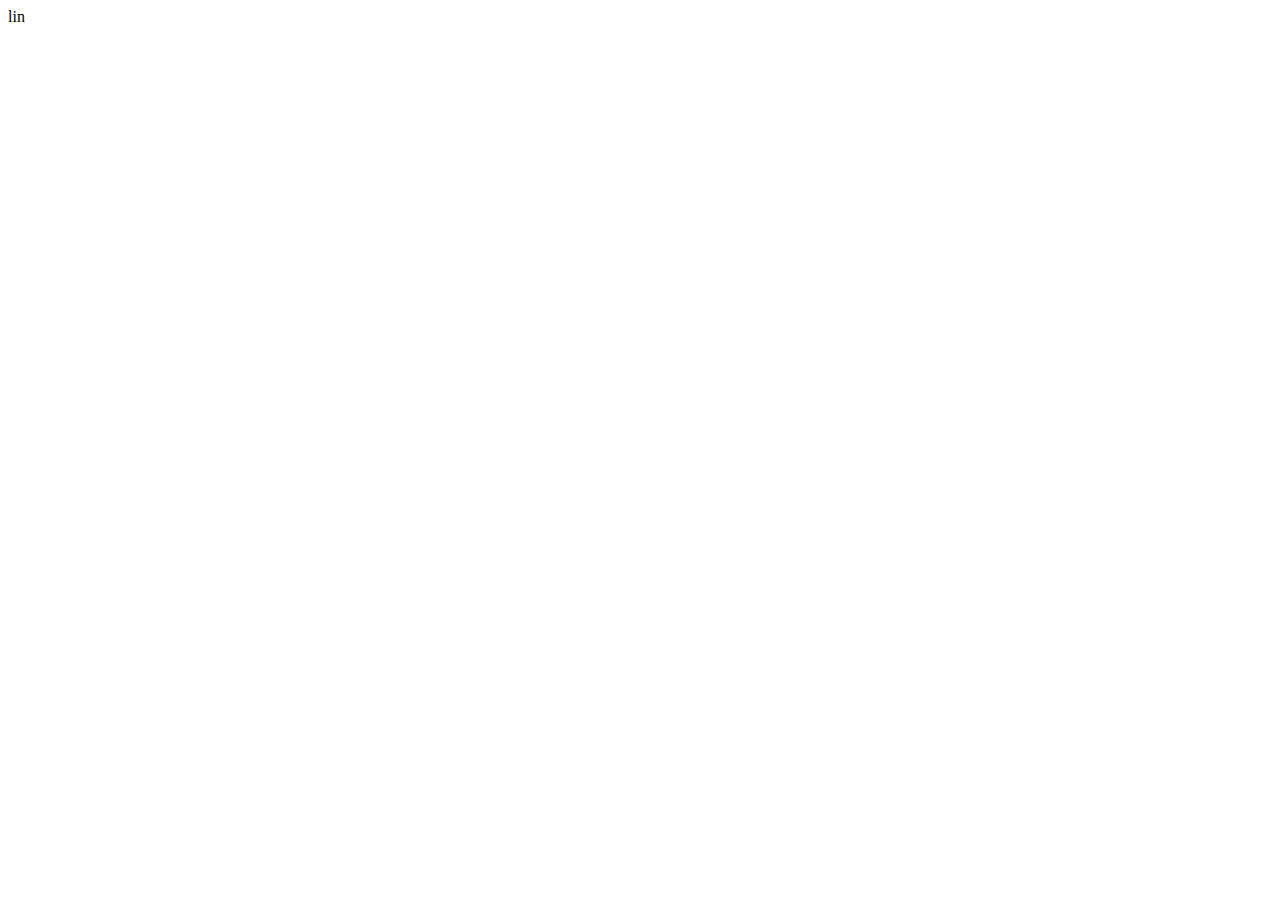
==== index.html @ cf784357 "Initial commit" ====
<!DOCTYPE html>
<html lang="en">
<head>
    <meta charset="UTF-8">
    <meta http-equiv="X-UA-Compatible" content="IE=edge">
    <meta name="viewport" content="width=device-width, initial-scale=1.0">
    lin
    <title>Document</title>
</head>
<body>
    
</body>
</html>
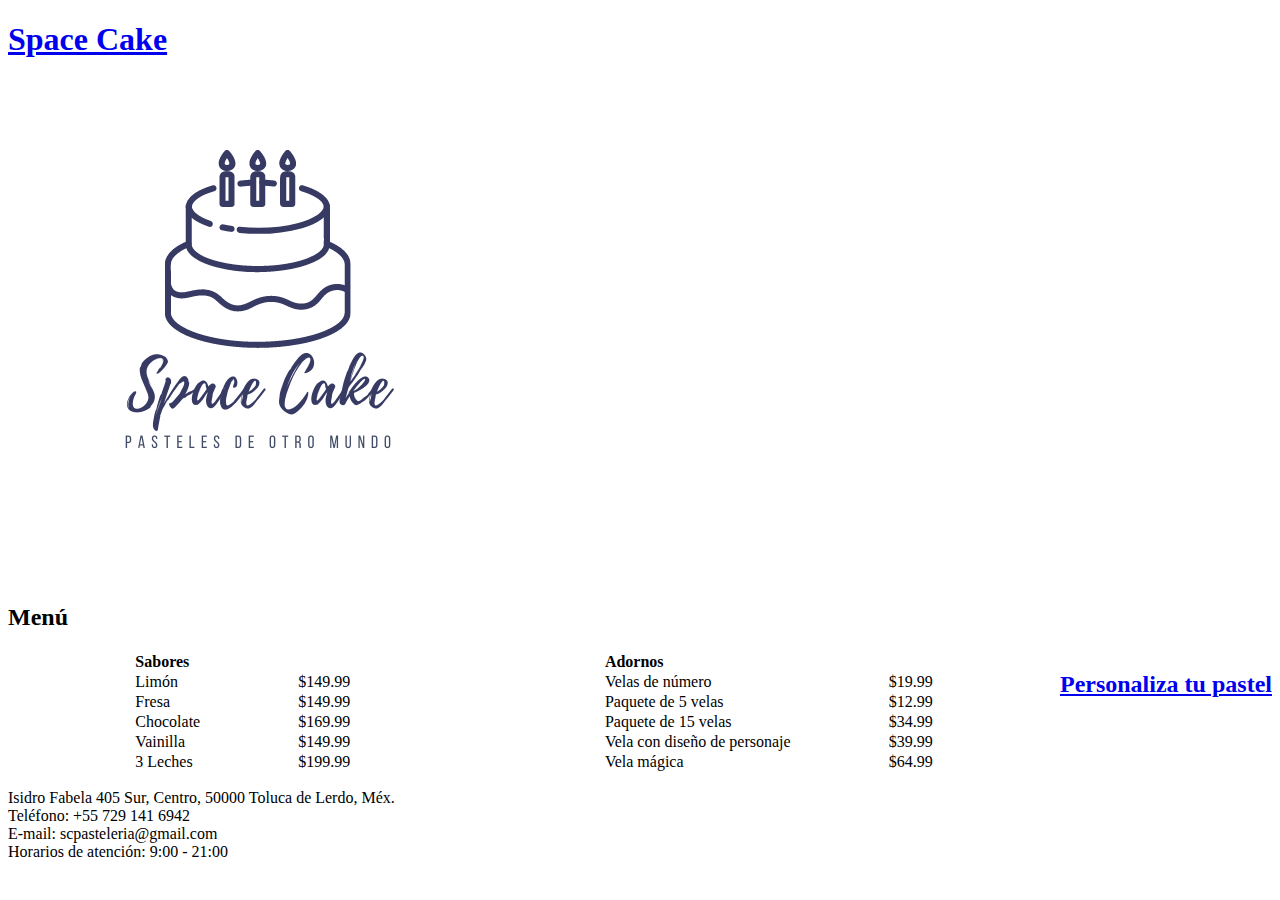
==== commit d3c8f5db: "Avance" ====
--- a/index.html
+++ b/index.html
@@ -4,10 +4,77 @@
     <meta charset="UTF-8">
     <meta http-equiv="X-UA-Compatible" content="IE=edge">
     <meta name="viewport" content="width=device-width, initial-scale=1.0">
-    lin
-    <title>Document</title>
+    <link rel="stylesheet" href="./styles/index.css">
+    <title>Home</title>
 </head>
 <body>
-    
+    <header>
+        <h1><a href="./index.html">Space Cake</a></h1>
+        <img src="./img/Space Cake.png" alt="">
+    </header>
+    <h2>Menú</h2>
+    <section class="catalogo">
+        <table>
+            <tr>
+                <th>Sabores</th>
+            </tr>
+            <tr>
+                <td>Limón</td>
+                <td>$149.99</td>
+            </tr>
+            <tr>
+                <td>Fresa</td>
+                <td>$149.99</td>
+            </tr>
+            <tr>
+                <td>Chocolate</td>
+                <td>$169.99</td>
+            </tr>
+            <tr>
+                <td>Vainilla</td>
+                <td>$149.99</td>
+            </tr>
+            <tr>
+                <td>3 Leches</td>
+                <td>$199.99</td>
+            </tr>
+        </table>
+        <table>
+            <tr>
+                <th>Adornos</th>
+            </tr>
+            <tr>
+                <td>Velas de número</td>
+                <td>$19.99</td>
+            </tr>
+            <tr>
+                <td>Paquete de 5 velas</td>
+                <td>$12.99</td>
+            </tr>
+            <tr>
+                <td>Paquete de 15 velas</td>
+                <td>$34.99</td>
+            </tr>
+            <tr>
+                <td>Vela con diseño de personaje</td>
+                <td>$39.99</td>
+            </tr>
+            <tr>
+                <td>Vela mágica</td>
+                <td>$64.99</td>
+            </tr>
+        </table>
+        <div>
+            <a href="./views/personalizarPastel.html"><h2>Personaliza tu pastel</h2></a>
+        </div>
+    </section>
+    <footer>
+        <div class="datosDeContacto">
+            <p>Isidro Fabela 405 Sur, Centro, 50000 Toluca de Lerdo, Méx. <br>
+            Teléfono: +55 729 141 6942 <br>
+            E-mail: scpasteleria@gmail.com <br>
+            Horarios de atención: 9:00 - 21:00</p>
+        </div>
+    </footer>
 </body>
 </html>--- a/styles/index.css
+++ b/styles/index.css
@@ -0,0 +1,12 @@
+.catalogo{
+    display: flex;
+}
+
+.catalogo table{
+    margin: 0 auto;
+    text-align: left;
+}
+
+.catalogo td, .catalogo th{
+    padding: 0 3em;
+}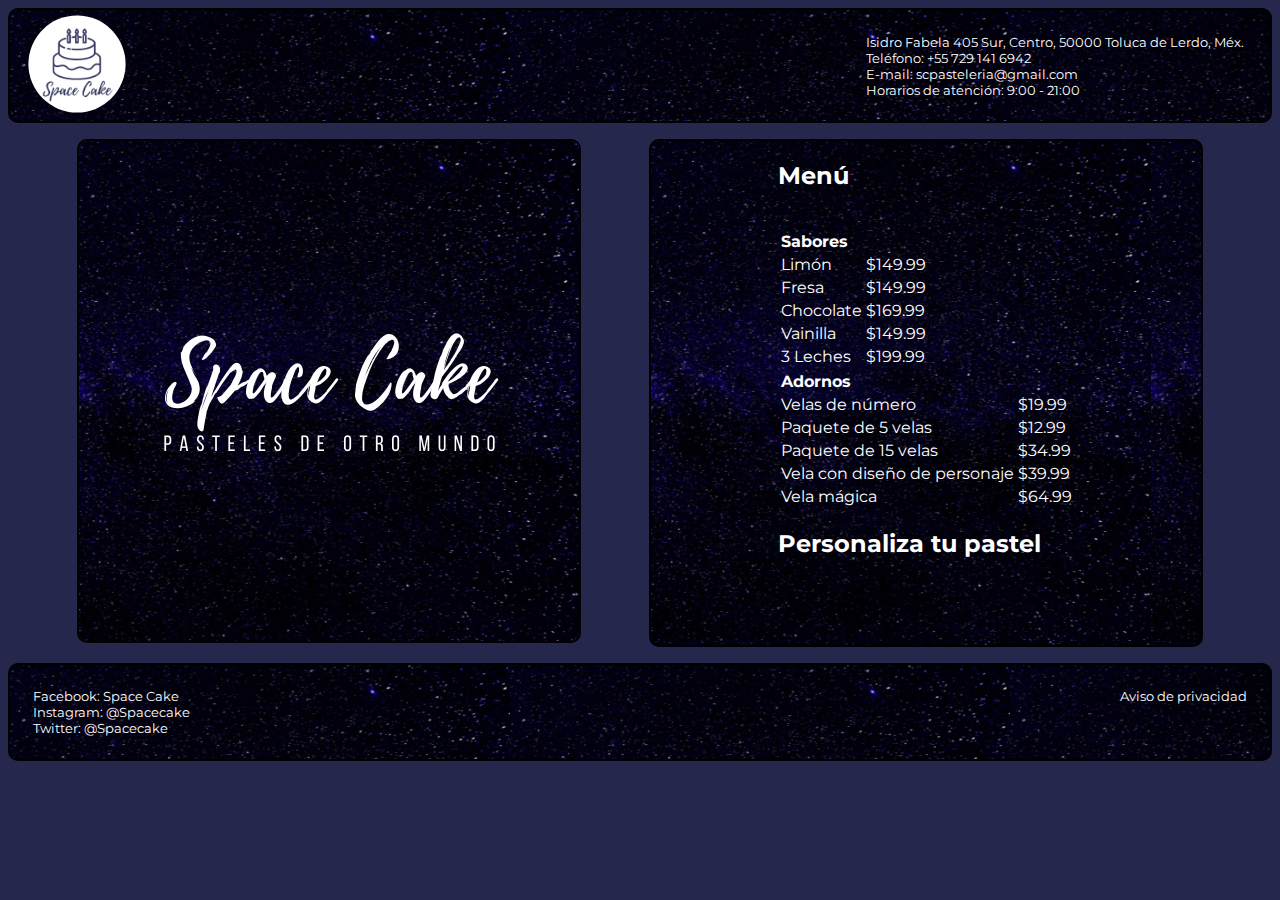
==== commit 1b301c28: "Avance" ====
--- a/index.html
+++ b/index.html
@@ -1,80 +1,112 @@
 <!DOCTYPE html>
 <html lang="en">
-<head>
-    <meta charset="UTF-8">
-    <meta http-equiv="X-UA-Compatible" content="IE=edge">
-    <meta name="viewport" content="width=device-width, initial-scale=1.0">
-    <link rel="stylesheet" href="./styles/index.css">
+  <head>
+    <meta charset="UTF-8" />
+    <meta http-equiv="X-UA-Compatible" content="IE=edge" />
+    <meta name="viewport" content="width=device-width, initial-scale=1.0" />
+    <link rel="stylesheet" href="./styles/index.css" />
+    <link rel="preconnect" href="https://fonts.googleapis.com" />
+    <link rel="preconnect" href="https://fonts.gstatic.com" crossorigin />
+    <link
+      href="https://fonts.googleapis.com/css2?family=Montserrat:wght@300&display=swap"
+      rel="stylesheet"
+    />
     <title>Home</title>
-</head>
-<body>
+  </head>
+
+  <body>
     <header>
-        <h1><a href="./index.html">Space Cake</a></h1>
-        <img src="./img/Space Cake.png" alt="">
+      <div>
+        <a href="./index.html"
+          ><img src="./img/logo.png" alt="logotipo pasteleria"
+        /></a>
+        <div>
+          <p>
+            Isidro Fabela 405 Sur, Centro, 50000 Toluca de Lerdo, Méx. <br />
+            Teléfono: +55 729 141 6942 <br />
+            E-mail: scpasteleria@gmail.com <br />
+            Horarios de atención: 9:00 - 21:00
+          </p>
+        </div>
+      </div>
     </header>
-    <h2>Menú</h2>
-    <section class="catalogo">
-        <table>
-            <tr>
-                <th>Sabores</th>
-            </tr>
-            <tr>
-                <td>Limón</td>
-                <td>$149.99</td>
-            </tr>
-            <tr>
-                <td>Fresa</td>
-                <td>$149.99</td>
-            </tr>
-            <tr>
-                <td>Chocolate</td>
-                <td>$169.99</td>
-            </tr>
-            <tr>
-                <td>Vainilla</td>
-                <td>$149.99</td>
-            </tr>
-            <tr>
-                <td>3 Leches</td>
-                <td>$199.99</td>
-            </tr>
+
+    <section>
+      <div class="logoFondo">
+        <img src="./img/logoConFondo.png" alt="" />
+      </div>
+      <div class="menu">
+        <h2>Menú</h2>
+        <br />
+        <table class="sabores">
+          <tr>
+            <th>Sabores</th>
+          </tr>
+          <tr>
+            <td>Limón</td>
+            <td>$149.99</td>
+          </tr>
+          <tr>
+            <td>Fresa</td>
+            <td>$149.99</td>
+          </tr>
+          <tr>
+            <td>Chocolate</td>
+            <td>$169.99</td>
+          </tr>
+          <tr>
+            <td>Vainilla</td>
+            <td>$149.99</td>
+          </tr>
+          <tr>
+            <td>3 Leches</td>
+            <td>$199.99</td>
+          </tr>
         </table>
-        <table>
-            <tr>
-                <th>Adornos</th>
-            </tr>
-            <tr>
-                <td>Velas de número</td>
-                <td>$19.99</td>
-            </tr>
-            <tr>
-                <td>Paquete de 5 velas</td>
-                <td>$12.99</td>
-            </tr>
-            <tr>
-                <td>Paquete de 15 velas</td>
-                <td>$34.99</td>
-            </tr>
-            <tr>
-                <td>Vela con diseño de personaje</td>
-                <td>$39.99</td>
-            </tr>
-            <tr>
-                <td>Vela mágica</td>
-                <td>$64.99</td>
-            </tr>
+        <table class="adornos">
+          <tr>
+            <th>Adornos</th>
+          </tr>
+          <tr>
+            <td>Velas de número</td>
+            <td>$19.99</td>
+          </tr>
+          <tr>
+            <td>Paquete de 5 velas</td>
+            <td>$12.99</td>
+          </tr>
+          <tr>
+            <td>Paquete de 15 velas</td>
+            <td>$34.99</td>
+          </tr>
+          <tr>
+            <td>Vela con diseño de personaje</td>
+            <td>$39.99</td>
+          </tr>
+          <tr>
+            <td>Vela mágica</td>
+            <td>$64.99</td>
+          </tr>
         </table>
-        <div>
-            <a href="./views/personalizarPastel.html"><h2>Personaliza tu pastel</h2></a>
+        <div class="pedido">
+          <a href="./views/personalizarPastel.html">
+            <h2>Personaliza tu pastel</h2>
+          </a>
         </div>
+      </div>
     </section>
+
     <footer>
-        <div class="datosDeContacto">
-            <p>Isidro Fabela 405 Sur, Centro, 50000 Toluca de Lerdo, Méx. <br>
-            Teléfono: +55 729 141 6942 <br>
-            E-mail: scpasteleria@gmail.com <br>
-            Horarios de atención: 9:00 - 21:00</p>
-        </div>
+      <div class="redesSociales">
+        <p>
+          Facebook: Space Cake <br />
+          Instagram: @Spacecake <br />
+          Twitter: @Spacecake
+        </p>
+      </div>
+      <div class="doc">
+        <p>Aviso de privacidad</p>
+      </div>
     </footer>
-</body>
-</html>+  </body>
+</html>
--- a/styles/index.css
+++ b/styles/index.css
@@ -1,12 +1,82 @@
-.catalogo{
-    display: flex;
+:root {
+  --primary-color: #25274c;
+  --secondary-color: #434c67;
 }
 
-.catalogo table{
-    margin: 0 auto;
-    text-align: left;
+body {
+  background-color: var(--primary-color);
+  color: white;
+  font-family: "Montserrat", sans-serif;
 }
 
-.catalogo td, .catalogo th{
-    padding: 0 3em;
-}+header,
+header img,
+footer {
+  border: 2px solid black;
+  border-radius: 10px;
+}
+
+header {
+  background-image: url("../img/fondo.png");
+  margin-bottom: 1em;
+}
+
+header div {
+  display: flex;
+  justify-content: space-between;
+  align-items: center;
+  margin: 0 1em;
+  font-size: small;
+}
+
+header img {
+  height: 8em;
+  width: auto;
+  clip-path: circle(45% at center);
+}
+
+section {
+  display: flex;
+  flex-direction: row;
+  justify-content: space-evenly;
+  flex-flow: wrap;
+}
+
+section img {
+  box-sizing: border-box;
+  border: 2px solid black;
+  border-radius: 10px;
+}
+
+.menu {
+  padding: 0 10%;
+  text-align: left;
+  background-image: url("../img/fondo.png");
+  border: 2px solid black;
+  border-radius: 10px;
+}
+
+.menu a {
+  text-decoration: none;
+  color: white;
+}
+
+footer {
+  margin-top: 1em;
+  background-image: url("../img/fondo.png");
+  padding: 10px;
+  color: white;
+  display: flex;
+  justify-content: space-between;
+}
+
+footer div {
+  margin: 0 1em;
+  font-size: small;
+}
+
+@media screen and (max-width: 600px) {
+  section img {
+    width: 50%;
+  }
+}
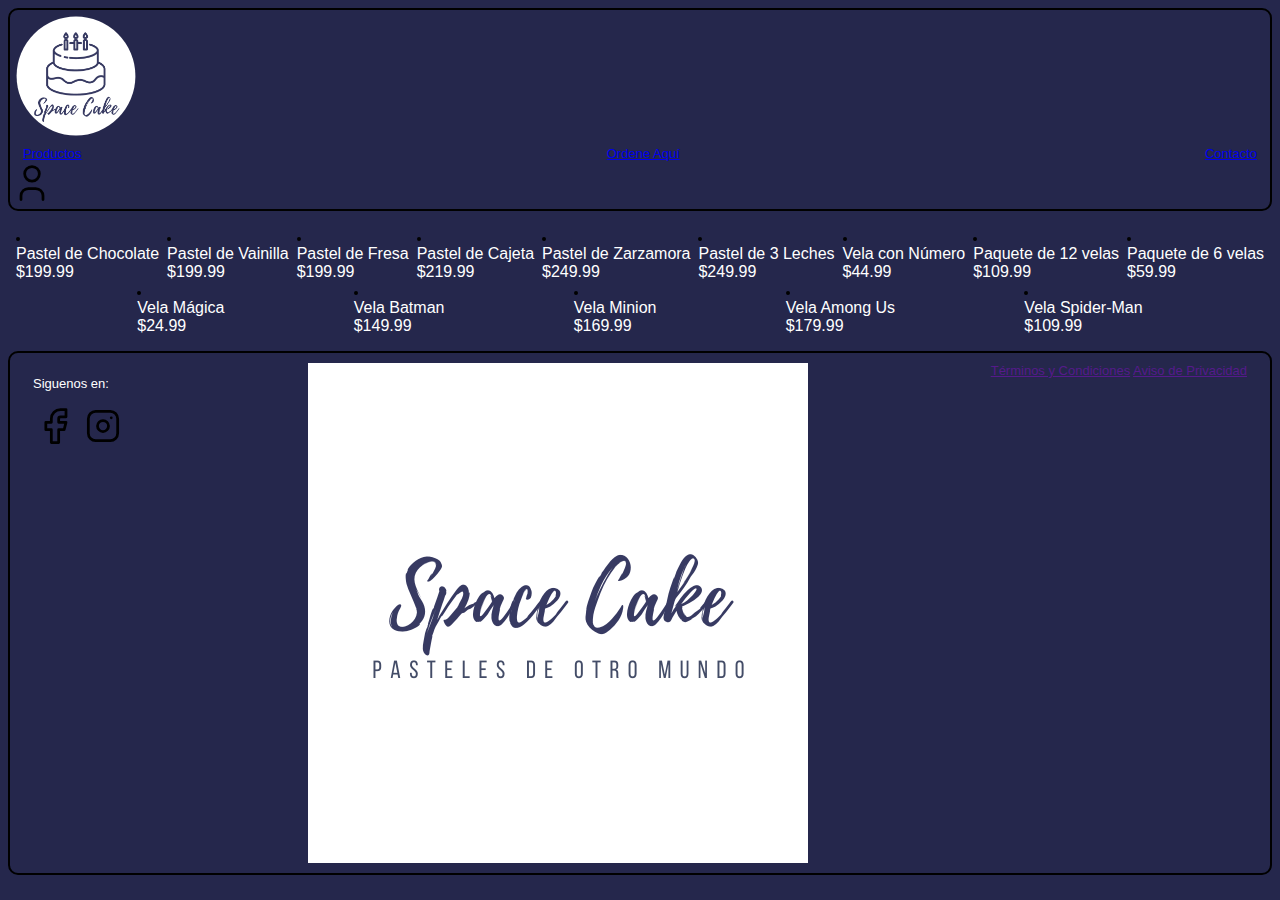
==== commit a0530b0e: "UI User" ====
--- a/index.html
+++ b/index.html
@@ -1,112 +1,107 @@
 <!DOCTYPE html>
 <html lang="en">
-  <head>
-    <meta charset="UTF-8" />
-    <meta http-equiv="X-UA-Compatible" content="IE=edge" />
-    <meta name="viewport" content="width=device-width, initial-scale=1.0" />
-    <link rel="stylesheet" href="./styles/index.css" />
-    <link rel="preconnect" href="https://fonts.googleapis.com" />
-    <link rel="preconnect" href="https://fonts.gstatic.com" crossorigin />
-    <link
-      href="https://fonts.googleapis.com/css2?family=Montserrat:wght@300&display=swap"
-      rel="stylesheet"
-    />
-    <title>Home</title>
-  </head>
-
-  <body>
+<head>
+    <meta charset="UTF-8">
+    <meta http-equiv="X-UA-Compatible" content="IE=edge">
+    <meta name="viewport" content="width=device-width, initial-scale=1.0">
+    <link rel="icon" href="./img/logo.png">
+    <link rel="preconnect" href="https://fonts.googleapis.com">
+    <link rel="preconnect" href="https://fonts.gstatic.com" crossorigin>
+    <link href="https://fonts.googleapis.com/css2?family=Hubballi&display=swap" rel="stylesheet">
+    <link rel="stylesheet" href="./styles/index.css">
+    <title>Productos</title>
+</head>
+<body>
     <header>
-      <div>
-        <a href="./index.html"
-          ><img src="./img/logo.png" alt="logotipo pasteleria"
-        /></a>
+        <img src="./img/logo.png" alt="">
         <div>
-          <p>
-            Isidro Fabela 405 Sur, Centro, 50000 Toluca de Lerdo, Méx. <br />
-            Teléfono: +55 729 141 6942 <br />
-            E-mail: scpasteleria@gmail.com <br />
-            Horarios de atención: 9:00 - 21:00
-          </p>
+            <a href="./index.html">Productos</a>
+            <a href="./views/ordenar.html">Ordene Aquí</a>
+            <a href="./views/contacto.html">Contacto</a>
         </div>
-      </div>
+        <a href=""><svg xmlns="http://www.w3.org/2000/svg" class="icon icon-tabler icon-tabler-user" width="44" height="44" viewBox="0 0 24 24" stroke-width="1.5" stroke="#000000" fill="none" stroke-linecap="round" stroke-linejoin="round">
+            <path stroke="none" d="M0 0h24v24H0z" fill="none"/>
+            <circle cx="12" cy="7" r="4" />
+            <path d="M6 21v-2a4 4 0 0 1 4 -4h4a4 4 0 0 1 4 4v2" />
+          </svg></a>
     </header>
-
     <section>
-      <div class="logoFondo">
-        <img src="./img/logoConFondo.png" alt="" />
-      </div>
-      <div class="menu">
-        <h2>Menú</h2>
-        <br />
-        <table class="sabores">
-          <tr>
-            <th>Sabores</th>
-          </tr>
-          <tr>
-            <td>Limón</td>
-            <td>$149.99</td>
-          </tr>
-          <tr>
-            <td>Fresa</td>
-            <td>$149.99</td>
-          </tr>
-          <tr>
-            <td>Chocolate</td>
-            <td>$169.99</td>
-          </tr>
-          <tr>
-            <td>Vainilla</td>
-            <td>$149.99</td>
-          </tr>
-          <tr>
-            <td>3 Leches</td>
-            <td>$199.99</td>
-          </tr>
-        </table>
-        <table class="adornos">
-          <tr>
-            <th>Adornos</th>
-          </tr>
-          <tr>
-            <td>Velas de número</td>
-            <td>$19.99</td>
-          </tr>
-          <tr>
-            <td>Paquete de 5 velas</td>
-            <td>$12.99</td>
-          </tr>
-          <tr>
-            <td>Paquete de 15 velas</td>
-            <td>$34.99</td>
-          </tr>
-          <tr>
-            <td>Vela con diseño de personaje</td>
-            <td>$39.99</td>
-          </tr>
-          <tr>
-            <td>Vela mágica</td>
-            <td>$64.99</td>
-          </tr>
-        </table>
-        <div class="pedido">
-          <a href="./views/personalizarPastel.html">
-            <h2>Personaliza tu pastel</h2>
-          </a>
+        <div>
+            <img src="https://static.onecms.io/wp-content/uploads/sites/21/2017/02/24/3a23ae4b-48b7-44eb-96a7-0e8e755683b6-2000.jpg" alt="" id="chocolate"><br>
+            <label for="chocolate">Pastel de Chocolate <br> $199.99</label>
         </div>
-      </div>
+        <div>
+            <img src="https://dam.cocinafacil.com.mx/wp-content/uploads/2014/04/pastel-de-vainilla.jpg" alt="" id="vainilla"><br>
+            <label for="vainilla">Pastel de Vainilla <br> $199.99</label>
+        </div>
+        <div>
+            <img src="https://www.coosur.com/uploads/fotosNewCoosur/pastel-de-fresa-y-nata.jpg" alt="" id="fresa"><br>
+            <label for="fresa">Pastel de Fresa <br> $199.99</label>
+        </div>
+        <div>
+            <img src="https://www.chedraui.com.mx/medias/2354241-00-CH1200Wx1200H?context=bWFzdGVyfHJvb3R8MjM1MzU0fGltYWdlL2pwZWd8aDMwL2g2NC85OTM3MzUyNzIwNDE0LmpwZ3w1YmIxZTYzNjIzYWE5ZjllMTA4OTg1NTUzMjFjOWRiZTE0NWI0YTc3M2U1ZTk3YzI5NjVhYjZlMmViOTM0NWI0" alt="" id="cajeta"><br>
+            <label for="cajeta">Pastel de Cajeta <br> $219.99</label>
+        </div>
+        <div>
+            <img src="https://s.cornershopapp.com/product-images/2131109.jpg?versionId=VfgqAFy8nJviJkvcc_u3_FsO9_fU3j6t" alt="" id="zarzamora"><br>
+            <label for="zarzamora">Pastel de Zarzamora <br> $249.99</label>
+        </div>
+        <div>
+            <img src="https://www.heb.com.mx/media/catalog/product/cache/9f5ec31302878493d9ed0ac40a398e12/2/3/238659_image.jpg" alt="" id="3Leches"><br>
+            <label for="3Leches">Pastel de 3 Leches <br> $249.99</label>
+        </div>
+        <div>
+            <img src="https://yerbolina.com.mx/wp-content/uploads/2021/04/vela-numero.jpeg" alt="" id="velasNumero"> <br>
+            <label for="velasNumero">Vela con Número <br> $44.99</label>
+        </div>
+        <div>
+            <img src="http://disude.emercado.com.mx/web/image/product.product/34795/image" alt="" id="paq15"> <br>
+            <label for="paq12">Paquete de 12 velas <br> $109.99</label>
+        </div>
+        <div>
+            <img src="https://s.cornershopapp.com/product-images/91193.jpg" alt="" id="paq6"><br>
+            <label for="paq6">Paquete de 6 velas <br> $59.99</label>
+        </div>
+        <div>
+            <img src="https://i.pinimg.com/originals/3d/d9/56/3dd956a5d7a002d2242dcd86638ee398.jpg" alt="" id="velaMagica"><br>
+            <label for="velaMagica">Vela Mágica <br> $24.99</label>
+        </div>
+        <div>
+            <img src="https://http2.mlstatic.com/D_NQ_NP_633315-MLM42294700250_062020-W.jpg" alt="" id="batman"><br>
+            <label for="batman">Vela Batman <br> $149.99</label>
+        </div>
+        <div>
+            <img src="https://ae01.alicdn.com/kf/HTB1RoE1SpXXXXbOXXXXq6xXFXXX4/Creative-minions-arte-torta-vela-Kevin-Bob-Stuart-forma-Velas-Ceremonia-de-Apertura-de-la-escuela.jpg" alt="" id="velaMinion"><br>
+            <label for="velaMinion">Vela Minion <br> $169.99</label>
+        </div>
+        <div>
+            <img src="https://http2.mlstatic.com/D_NQ_NP_824651-MLM44177210949_112020-O.jpg" alt="" id="velaSus"><br> 
+            <label for="velaSus">Vela Among Us <br> $179.99</label>
+        </div>
+        <div>
+            <img src="https://http2.mlstatic.com/D_NQ_NP_804351-MLM46524498896_062021-O.webp" alt="" id="velaSpider"><br>
+            <label for="velaSpider">Vela Spider-Man <br> $109.99</label>
+        </div>
     </section>
-
     <footer>
-      <div class="redesSociales">
-        <p>
-          Facebook: Space Cake <br />
-          Instagram: @Spacecake <br />
-          Twitter: @Spacecake
-        </p>
-      </div>
-      <div class="doc">
-        <p>Aviso de privacidad</p>
-      </div>
+        <div>
+            <p>Siguenos en:</p>
+            <svg xmlns="http://www.w3.org/2000/svg" class="icon icon-tabler icon-tabler-brand-facebook" width="44" height="44" viewBox="0 0 24 24" stroke-width="1.5" stroke="#000000" fill="none" stroke-linecap="round" stroke-linejoin="round">
+                <path stroke="none" d="M0 0h24v24H0z" fill="none"/>
+                <path d="M7 10v4h3v7h4v-7h3l1 -4h-4v-2a1 1 0 0 1 1 -1h3v-4h-3a5 5 0 0 0 -5 5v2h-3" />
+              </svg>
+              <svg xmlns="http://www.w3.org/2000/svg" class="icon icon-tabler icon-tabler-brand-instagram" width="44" height="44" viewBox="0 0 24 24" stroke-width="1.5" stroke="#000000" fill="none" stroke-linecap="round" stroke-linejoin="round">
+                <path stroke="none" d="M0 0h24v24H0z" fill="none"/>
+                <rect x="4" y="4" width="16" height="16" rx="4" />
+                <circle cx="12" cy="12" r="3" />
+                <line x1="16.5" y1="7.5" x2="16.5" y2="7.501" />
+              </svg>
+        </div>
+        <img src="./img/fraseNombre.png" alt="">
+        <div>
+            <a href="">Términos y Condiciones</a>
+            <a href="">Aviso de Privacidad</a>
+        </div>
     </footer>
-  </body>
-</html>
+</body>
+</html>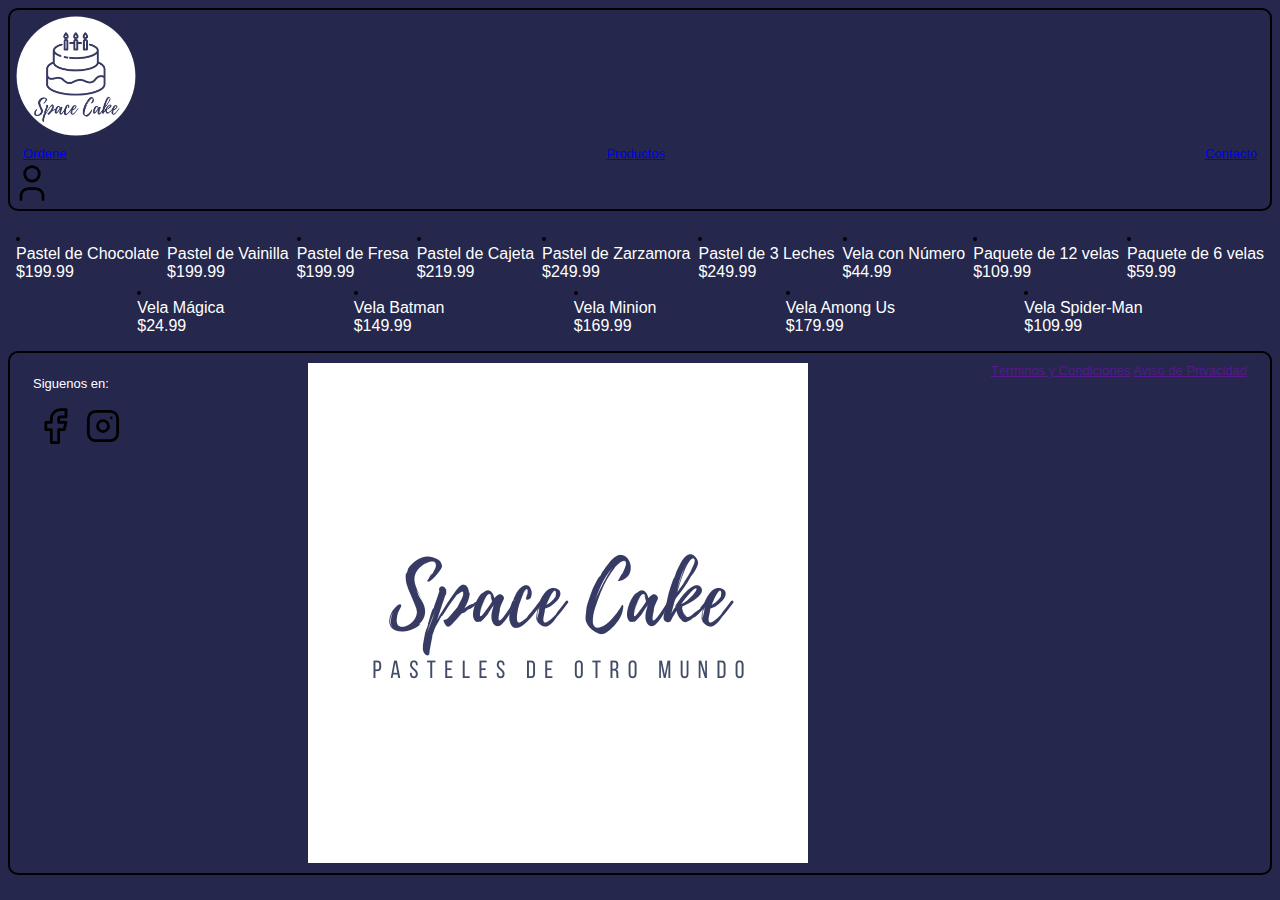
==== commit 062e80c3: "admin page" ====
--- a/index.html
+++ b/index.html
@@ -15,11 +15,11 @@
     <header>
         <img src="./img/logo.png" alt="">
         <div>
+            <a href="./views/ordenar.html">Ordene</a>
             <a href="./index.html">Productos</a>
-            <a href="./views/ordenar.html">Ordene Aquí</a>
             <a href="./views/contacto.html">Contacto</a>
         </div>
-        <a href=""><svg xmlns="http://www.w3.org/2000/svg" class="icon icon-tabler icon-tabler-user" width="44" height="44" viewBox="0 0 24 24" stroke-width="1.5" stroke="#000000" fill="none" stroke-linecap="round" stroke-linejoin="round">
+        <a href="./views/adminInventario.html"><svg xmlns="http://www.w3.org/2000/svg" class="icon icon-tabler icon-tabler-user" width="44" height="44" viewBox="0 0 24 24" stroke-width="1.5" stroke="#000000" fill="none" stroke-linecap="round" stroke-linejoin="round">
             <path stroke="none" d="M0 0h24v24H0z" fill="none"/>
             <circle cx="12" cy="7" r="4" />
             <path d="M6 21v-2a4 4 0 0 1 4 -4h4a4 4 0 0 1 4 4v2" />
@@ -55,7 +55,7 @@
             <label for="velasNumero">Vela con Número <br> $44.99</label>
         </div>
         <div>
-            <img src="http://disude.emercado.com.mx/web/image/product.product/34795/image" alt="" id="paq15"> <br>
+            <img src="https://www.sanborns.com.mx/imagenes-sanborns-ii/1200/2003283775861.jpg" alt="" id="paq15"> <br>
             <label for="paq12">Paquete de 12 velas <br> $109.99</label>
         </div>
         <div>
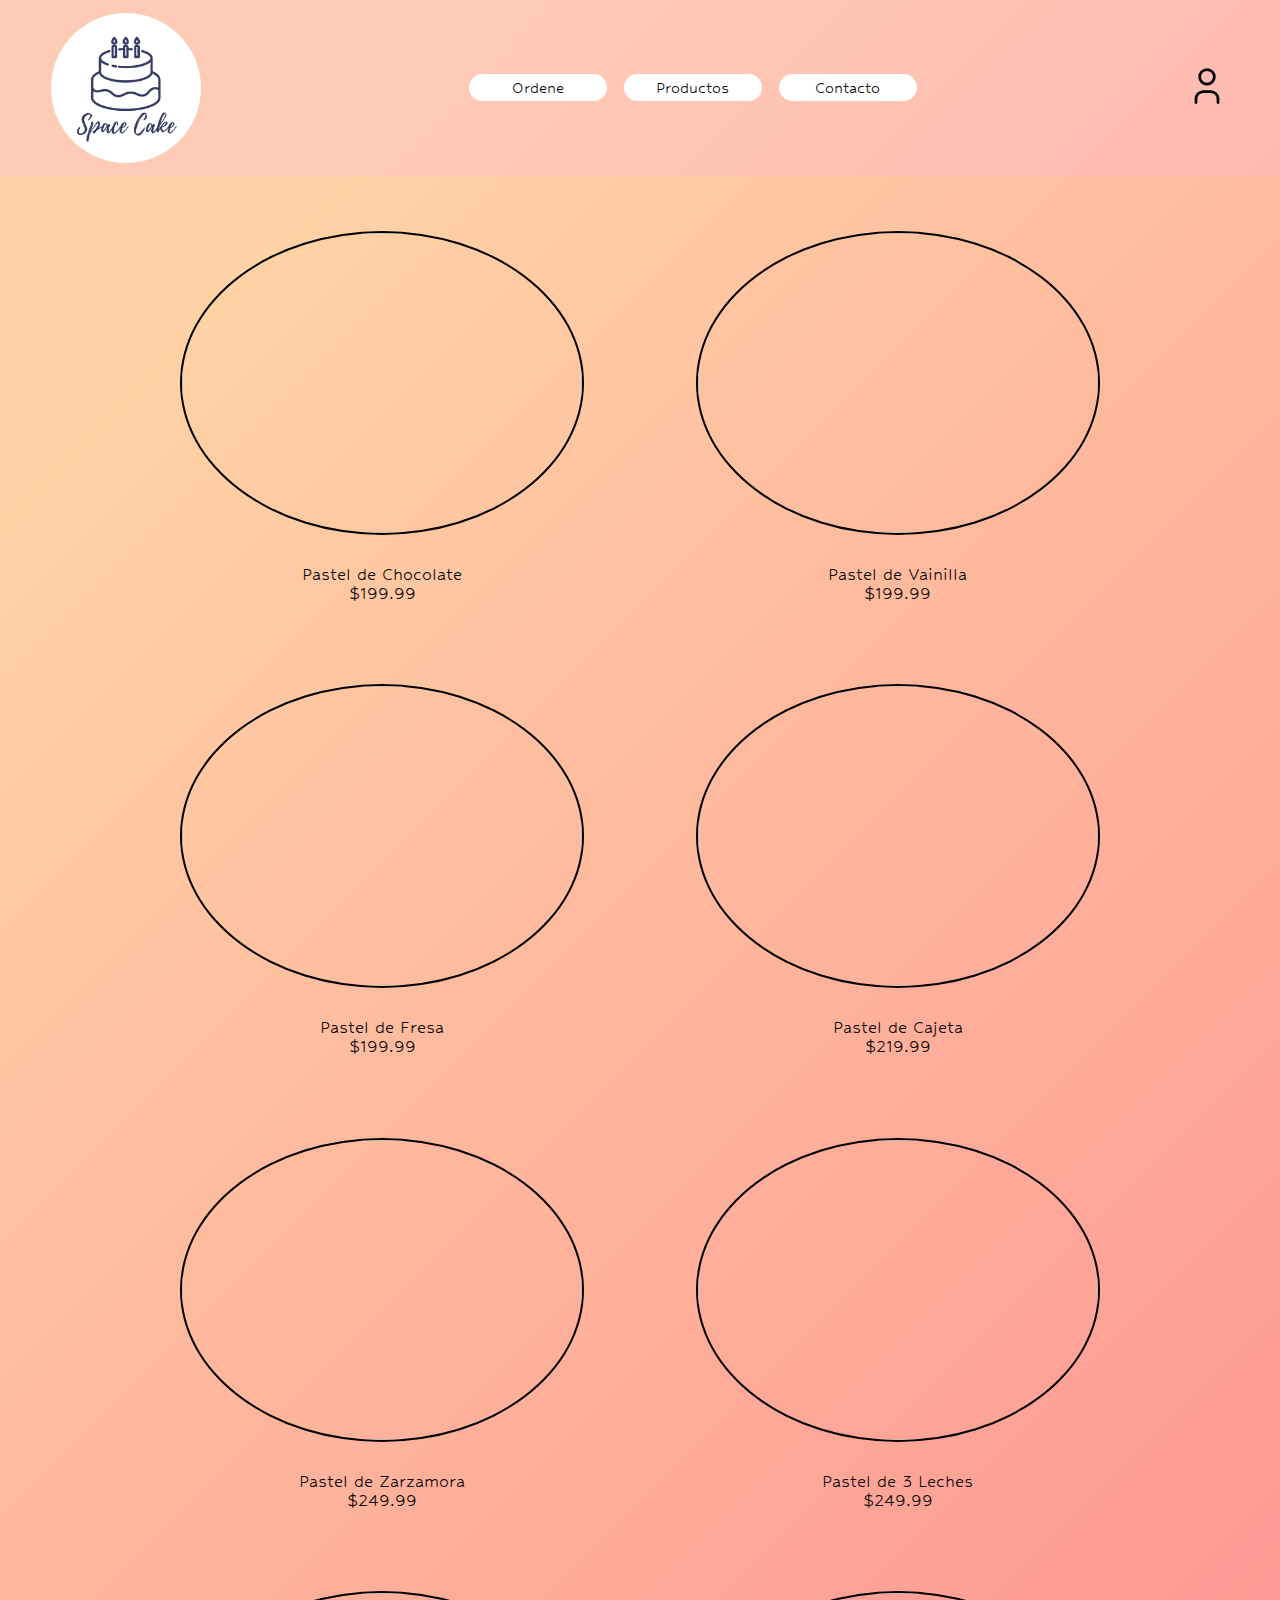
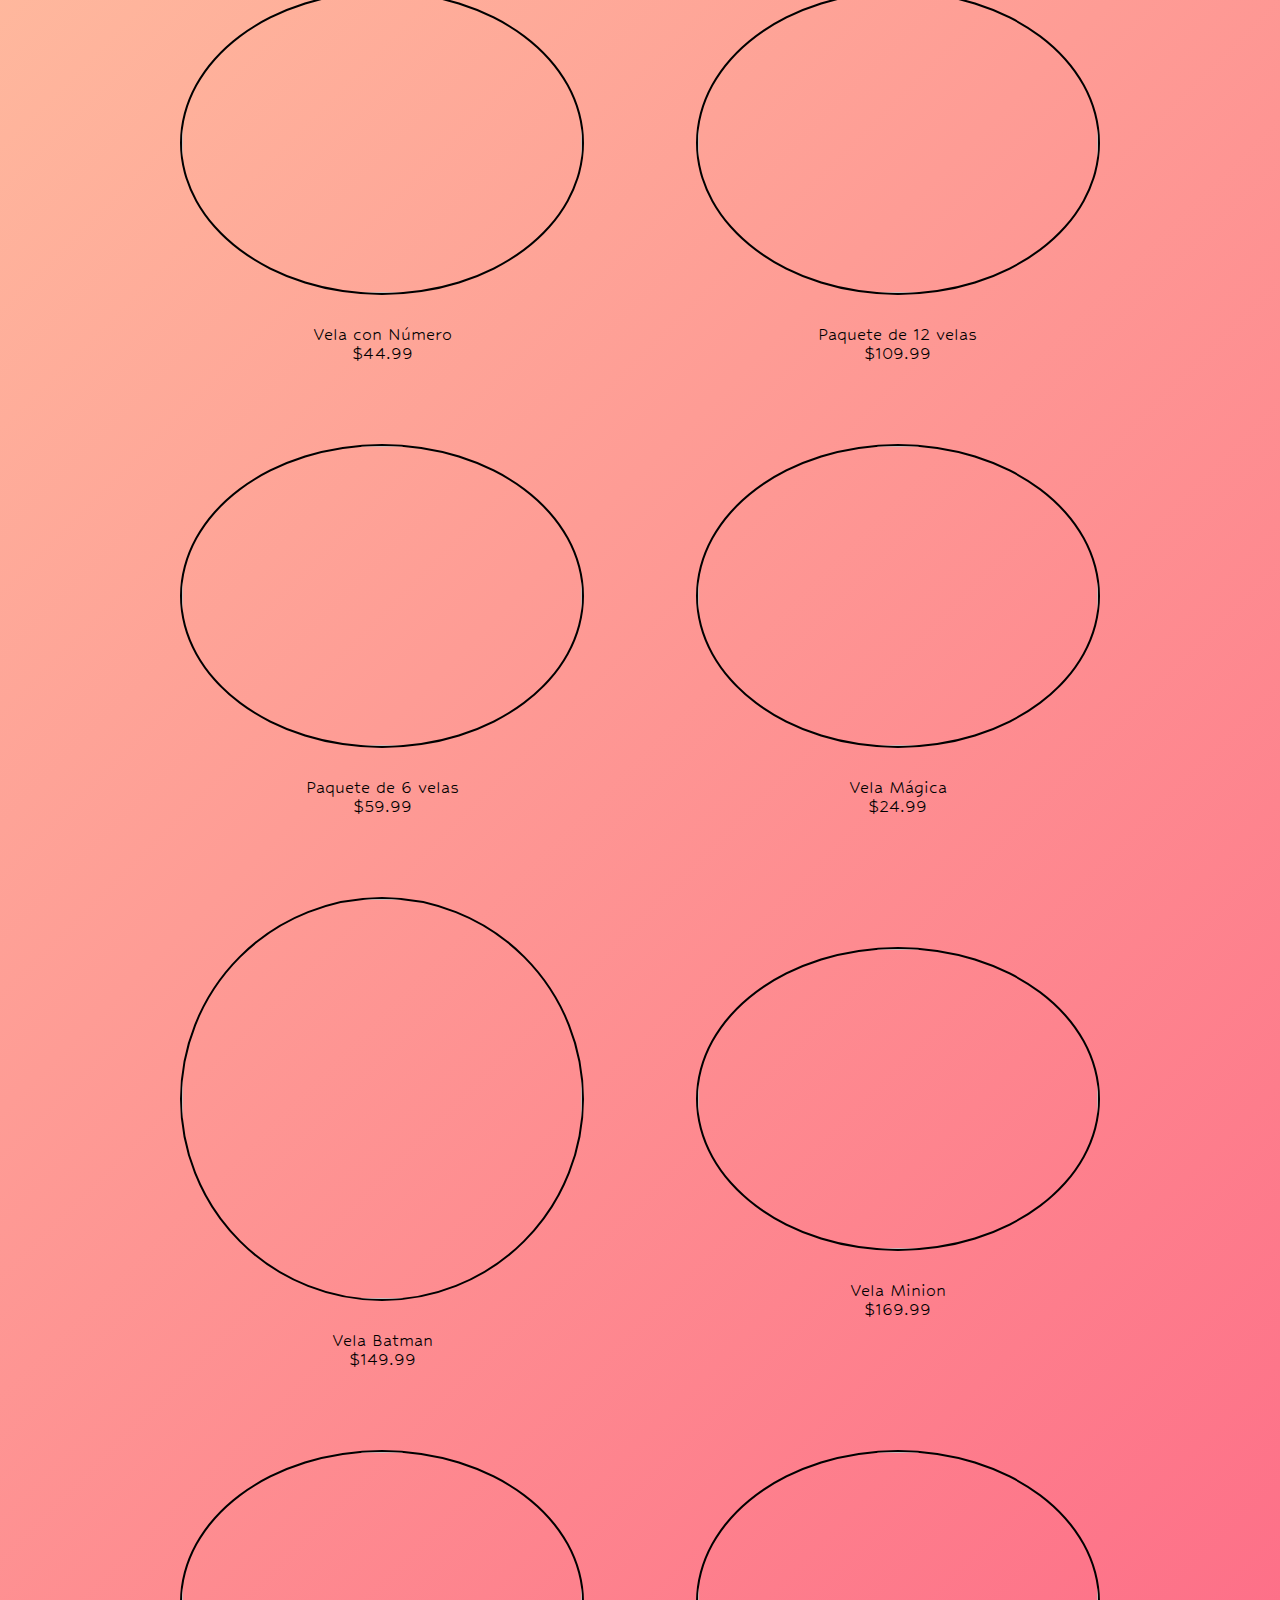
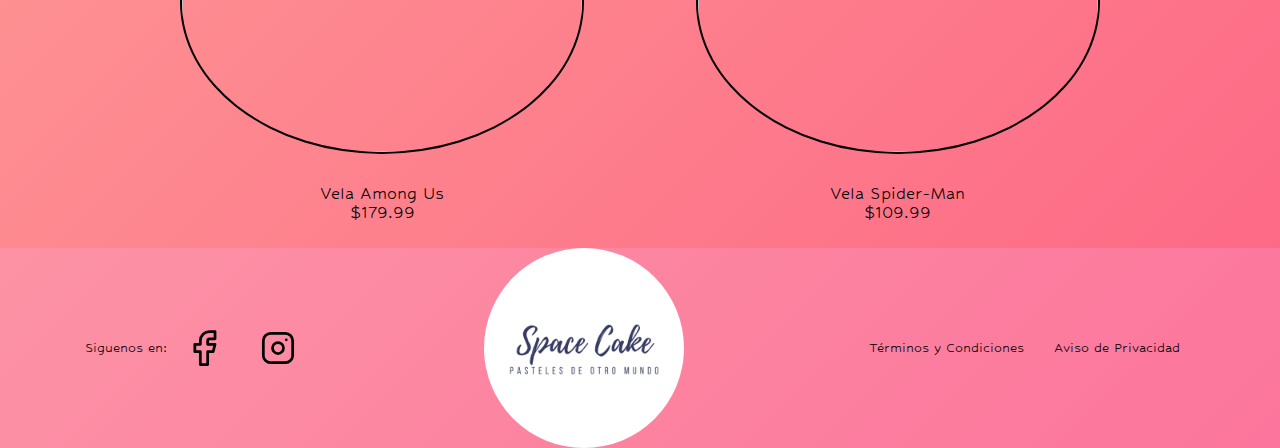
==== commit 2a49b0e2: "Update dir" ====
--- a/index.html
+++ b/index.html
@@ -4,22 +4,22 @@
     <meta charset="UTF-8">
     <meta http-equiv="X-UA-Compatible" content="IE=edge">
     <meta name="viewport" content="width=device-width, initial-scale=1.0">
-    <link rel="icon" href="./img/logo.png">
+    <link rel="icon" href="img/logo.png">
     <link rel="preconnect" href="https://fonts.googleapis.com">
     <link rel="preconnect" href="https://fonts.gstatic.com" crossorigin>
     <link href="https://fonts.googleapis.com/css2?family=Hubballi&display=swap" rel="stylesheet">
-    <link rel="stylesheet" href="./styles/index.css">
+    <link rel="stylesheet" href="styles/index.css">
     <title>Productos</title>
 </head>
 <body>
     <header>
-        <img src="./img/logo.png" alt="">
+        <img src="img/logo.png" alt="">
         <div>
-            <a href="./views/ordenar.html">Ordene</a>
-            <a href="./index.html">Productos</a>
-            <a href="./views/contacto.html">Contacto</a>
+            <a href="views/ordenar.html">Ordene</a>
+            <a href="index.html">Productos</a>
+            <a href="views/contacto.html">Contacto</a>
         </div>
-        <a href="./views/adminInventario.html"><svg xmlns="http://www.w3.org/2000/svg" class="icon icon-tabler icon-tabler-user" width="44" height="44" viewBox="0 0 24 24" stroke-width="1.5" stroke="#000000" fill="none" stroke-linecap="round" stroke-linejoin="round">
+        <a href="views/adminInventario.html"><svg xmlns="http://www.w3.org/2000/svg" class="icon icon-tabler icon-tabler-user" width="44" height="44" viewBox="0 0 24 24" stroke-width="1.5" stroke="#000000" fill="none" stroke-linecap="round" stroke-linejoin="round">
             <path stroke="none" d="M0 0h24v24H0z" fill="none"/>
             <circle cx="12" cy="7" r="4" />
             <path d="M6 21v-2a4 4 0 0 1 4 -4h4a4 4 0 0 1 4 4v2" />
@@ -97,7 +97,7 @@
                 <line x1="16.5" y1="7.5" x2="16.5" y2="7.501" />
               </svg>
         </div>
-        <img src="./img/fraseNombre.png" alt="">
+        <img src="img/fraseNombre.png" alt="">
         <div>
             <a href="">Términos y Condiciones</a>
             <a href="">Aviso de Privacidad</a>
--- a/styles/index.css
+++ b/styles/index.css
@@ -1,82 +1,112 @@
-:root {
-  --primary-color: #25274c;
-  --secondary-color: #434c67;
+body{
+    margin: 0px;
+    font-family: 'Hubballi', cursive;
+    background-image: linear-gradient( 135deg, #FFD3A5 10%, #FD6585 100%);
 }
 
-body {
-  background-color: var(--primary-color);
-  color: white;
-  font-family: "Montserrat", sans-serif;
+header{
+    display: flex;
+    flex-wrap: wrap;
+    justify-content: space-between;
+    align-items: center;
+    background-color: #fbb4f736;
+    padding: 1% 4%;
 }
 
-header,
-header img,
-footer {
-  border: 2px solid black;
-  border-radius: 10px;
+header img{
+    width: 150px;
+    height: auto;
+    border-radius: 100%;
 }
 
-header {
-  background-image: url("../img/fondo.png");
-  margin-bottom: 1em;
+header div{
+    width: 40%;
+    display: flex; 
+    flex-wrap: wrap;
+    justify-content: space-evenly;
+    font-size: large;
 }
 
-header div {
-  display: flex;
-  justify-content: space-between;
-  align-items: center;
-  margin: 0 1em;
-  font-size: small;
+header div a{
+    text-decoration: none;
+    color: black;
+    background-color: white;
+    width: 128px;
+    border-radius: 20px;
+    padding: 5px;
+    margin: 5px;
+    text-align: center;
 }
 
-header img {
-  height: 8em;
-  width: auto;
-  clip-path: circle(45% at center);
+section{
+    justify-content: center;
+    align-items: center;
+    display: flex;
+    flex-wrap: wrap;
 }
 
-section {
-  display: flex;
-  flex-direction: row;
-  justify-content: space-evenly;
-  flex-flow: wrap;
+section img{
+    width: 400px;
+    height: 300px;
+    border-radius: 100%;
+    border: 2px black solid;
+    margin: 30px;
 }
 
-section img {
-  box-sizing: border-box;
-  border: 2px solid black;
-  border-radius: 10px;
+section label{
+    font-size: 20px;
 }
 
-.menu {
-  padding: 0 10%;
-  text-align: left;
-  background-image: url("../img/fondo.png");
-  border: 2px solid black;
-  border-radius: 10px;
+section div{
+    width: 25%;
+    margin: 2%;
+    text-align: center;
 }
 
-.menu a {
-  text-decoration: none;
-  color: white;
+#batman{
+    width: 400px;
+    height: 400px;
 }
 
-footer {
-  margin-top: 1em;
-  background-image: url("../img/fondo.png");
-  padding: 10px;
-  color: white;
-  display: flex;
-  justify-content: space-between;
+footer{
+    display: flex;
+    justify-content: space-around;
+    align-items: center;
+    background-color: #fbb4f736;
+    flex-wrap: wrap;
 }
 
-footer div {
-  margin: 0 1em;
-  font-size: small;
+footer img{
+    border-radius: 100%;
+    width: 200px;
+    height: auto;
 }
 
-@media screen and (max-width: 600px) {
-  section img {
-    width: 50%;
-  }
+footer a{
+    text-decoration: none;
+    color: black;
 }
+
+footer div{
+    display: flex;
+    align-items: center;
+}
+
+footer a, footer svg{
+    margin: 15px;
+}
+
+@media (max-width:2200px) {
+    section div{
+        width: auto;
+}
+}
+@media (max-width:475px) {
+    header{
+        flex-direction: column;
+}
+    header img, footer img{
+        width: 150px;
+        height: auto;
+}
+}